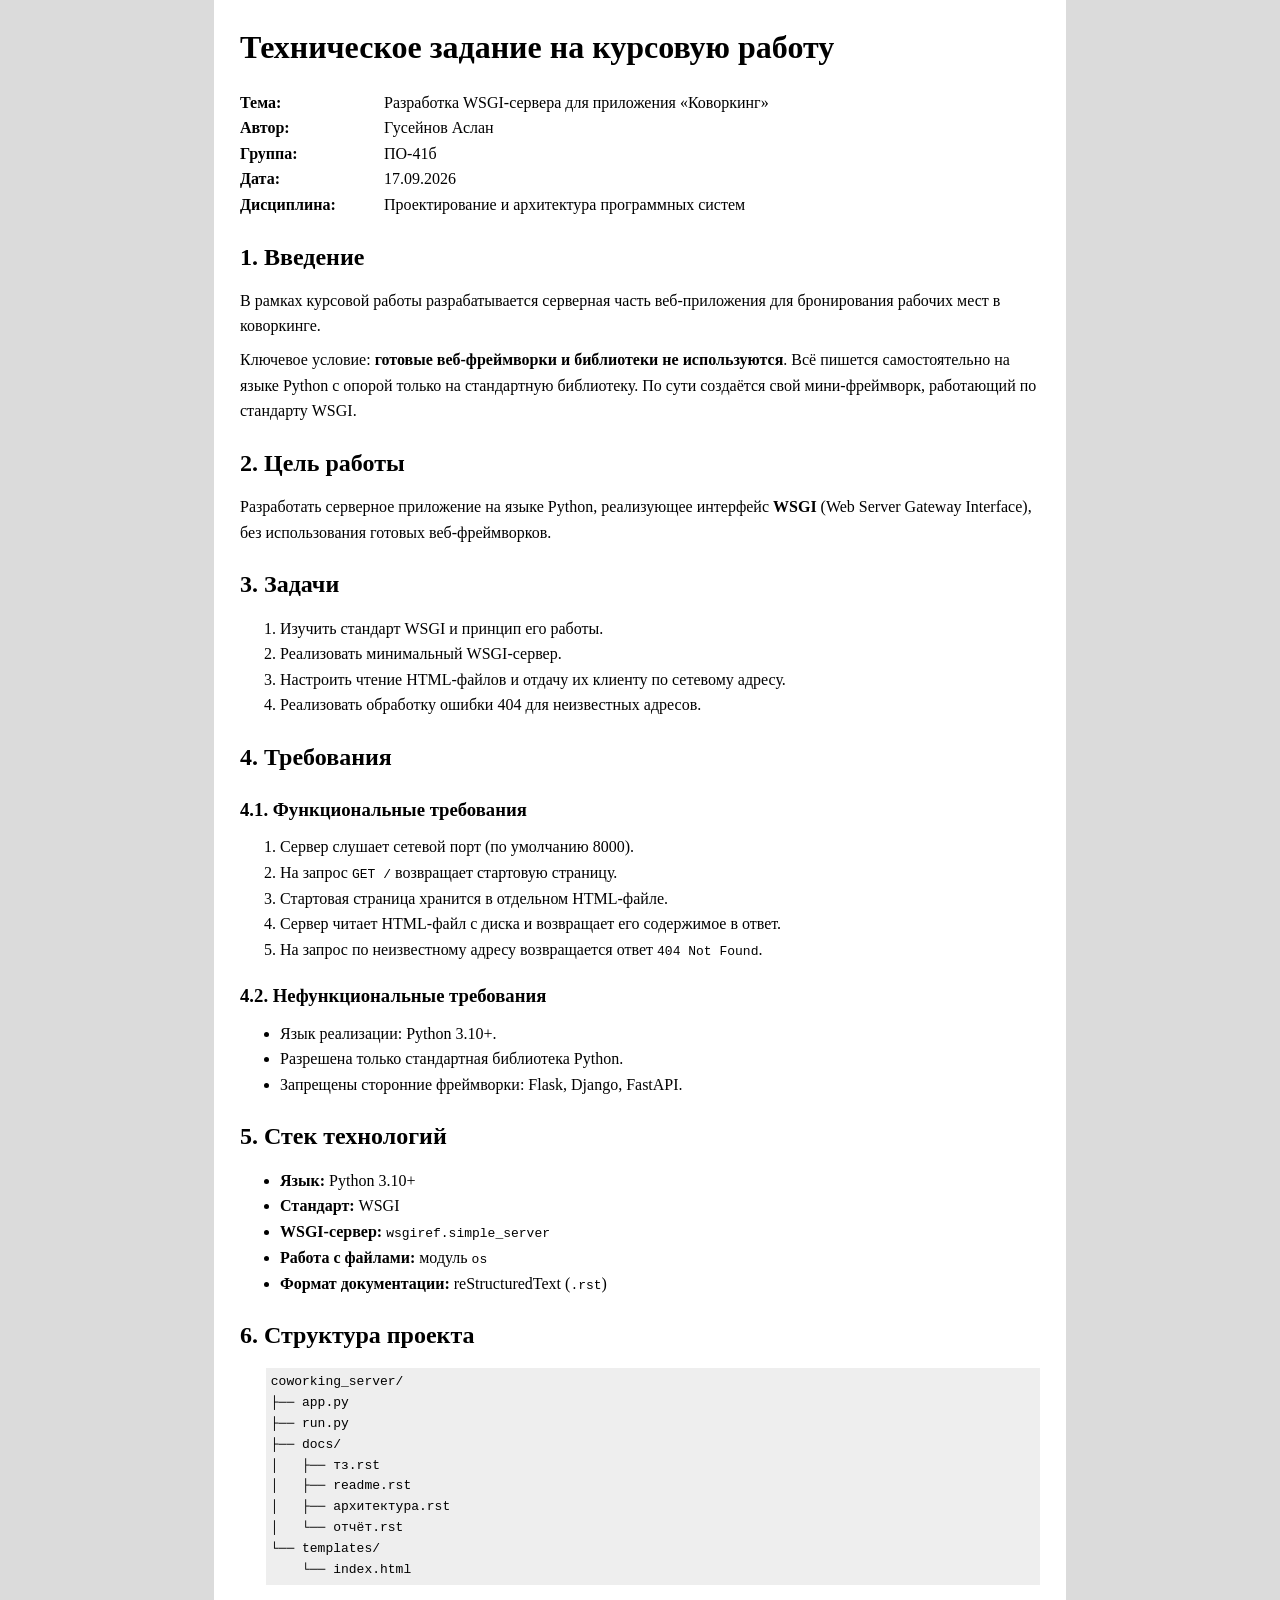
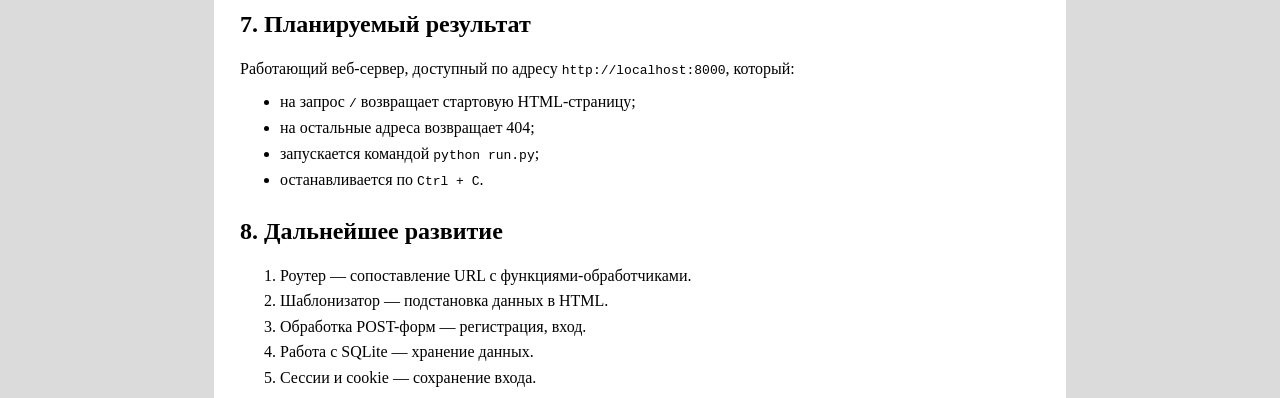
==== docs/тз.html @ 0437f2e6 "first commit" ====
<!DOCTYPE html>
<html xmlns="http://www.w3.org/1999/xhtml" xml:lang="ru" lang="ru">
<head>
<meta charset="utf-8" />
<meta name="generator" content="Docutils 0.23: https://docutils.sourceforge.io/" />
<meta name="viewport" content="width=device-width, initial-scale=1" />
<meta name="author" content="Гусейнов Аслан" />
<meta name="dcterms.date" content="17.09.2026" />
<title>Техническое задание на курсовую работу</title>
<link rel="schema.dcterms" href="http://purl.org/dc/terms/"/>
<style type="text/css">

/* Minimal style sheet for the HTML output of Docutils.                    */
/*                                                                         */
/* :Author: Günter Milde, based on html4css1.css by David Goodger          */
/* :Id: $Id: minimal.css 10018 2025-03-06 16:19:15Z milde $                                                               */
/* :Copyright: © 2015, 2021 Günter Milde.                                  */
/* :License: Released under the terms of the `2-Clause BSD license`_,      */
/*    in short:                                                            */
/*                                                                         */
/*    Copying and distribution of this file, with or without modification, */
/*    are permitted in any medium without royalty provided the copyright   */
/*    notice and this notice are preserved.                                */
/*                                                                         */
/*    This file is offered as-is, without any warranty.                    */
/*                                                                         */
/* .. _2-Clause BSD license: http://www.spdx.org/licenses/BSD-2-Clause     */

/* This CSS3 stylesheet defines rules for Docutils elements without        */
/* HTML equivalent. It is required to make the document semantics visible. */
/*                                                                         */
/* .. _validates: http://jigsaw.w3.org/css-validator/validator$link        */

/* titles */
p.topic-title,
p.admonition-title,
p.system-message-title {
  font-weight: bold;
}
p.sidebar-title,
p.rubric {
  font-weight: bold;
  font-size: larger;
}
p.rubric {
  color: maroon;
}
p.subtitle,
p.section-subtitle,
p.sidebar-subtitle {
  font-weight: bold;
  margin-top: -0.5em;
}
h1 + p.subtitle {
  font-size: 1.6em;
}
a.toc-backref {
  color: inherit;
  text-decoration: none;
}

/* Warnings, Errors */
.system-messages h2,
.system-message-title,
pre.problematic,
span.problematic {
  color: red;
}

/* Inline Literals */
.docutils.literal {
  font-family: monospace;
  white-space: pre-wrap;
}
/* do not wrap at hyphens and similar: */
.literal > span.pre { white-space: nowrap; }

/* keep line-breaks (\n) visible */
.pre-wrap { white-space: pre-wrap; }

/* Lists */

/* compact and simple lists: no margin between items */
.simple  li, .simple  ul, .simple  ol, .simple  > li p,
.compact li, .compact ul, .compact ol, .compact > li p,
dl.simple  > dd, dl.compact > dd, dl.docinfo > dd {
  margin-top: 0;
  margin-bottom: 0;
}
/* Nested Paragraphs */
p:first-child { margin-top: 0; }
p:last-child { margin-bottom: 0; }
details > p:last-child { margin-bottom: 1em; }

/* Table of Contents */
.contents ul.auto-toc { /* section numbers present */
  list-style-type: none;
}

/* Enumerated Lists */
ol.arabic     { list-style: decimal }
ol.loweralpha { list-style: lower-alpha }
ol.upperalpha { list-style: upper-alpha }
ol.lowerroman { list-style: lower-roman }
ol.upperroman { list-style: upper-roman }

/* Definition Lists and Derivatives */
dt .classifier { font-style: italic }
dt .classifier:before {
  font-style: normal;
  margin: 0.5em;
  content: ":";
}
/* Field Lists and similar */
/* bold field name, content starts on the same line */
dl.field-list,
dl.option-list,
dl.docinfo {
  display: flow-root;
}
dl.field-list > dt,
dl.option-list > dt,
dl.docinfo > dt {
  font-weight: bold;
  clear: left;
  float: left;
  margin: 0;
  padding: 0;
  padding-right: 0.25em;
}
/* Offset for field content (corresponds to the --field-name-limit option) */
dl.field-list > dd,
dl.option-list > dd,
dl.docinfo > dd {
  margin-left:  9em; /* ca. 14 chars in the test examples, fit all Docinfo fields */
}
/* start nested lists on new line */
dd > dl:first-child,
dd > ul:first-child,
dd > ol:first-child {
  clear: left;
}
/* start field-body on a new line after long field names */
dl.field-list > dd > *:first-child,
dl.option-list > dd > *:first-child
{
  display: inline-block;
  width: 100%;
  margin: 0;
}

/* Bibliographic Fields (docinfo) */
dl.docinfo pre.address {
  font: inherit;
  margin: 0;
}
dl.docinfo > dd.authors > p { margin: 0; }

/* Option Lists */
dl.option-list > dt { font-weight: normal; }
span.option { white-space: nowrap; }

/* Footnotes and Citations  */

.footnote, .citation { margin: 1em 0; } /* default paragraph skip (Firefox) */
/* hanging indent */
.citation { padding-left: 2em; }
.footnote { padding-left: 1.7em; }
.footnote.superscript { padding-left: 1.0em; }
.citation > .label { margin-left: -2em; }
.footnote > .label { margin-left: -1.7em; }
.footnote.superscript > .label { margin-left: -1.0em; }

.footnote > .label + *,
.citation > .label + * {
  display: inline-block;
  margin-top: 0;
  vertical-align: top;
}
.footnote > .backrefs + *,
.citation > .backrefs + * {
  margin-top: 0;
}
.footnote > .label + p, .footnote > .backrefs + p,
.citation > .label + p, .citation > .backrefs + p {
  display: inline;
  vertical-align: inherit;
}

.backrefs { user-select: none; }
.backrefs > a { font-style: italic; }

/* superscript footnotes */
a[role="doc-noteref"].superscript,
.footnote.superscript > .label,
.footnote.superscript > .backrefs {
  vertical-align: super;
  font-size: smaller;
  line-height: 1;
}
a[role="doc-noteref"].superscript > .fn-bracket,
.footnote.superscript > .label > .fn-bracket {
  /* hide brackets in display but leave for copy/paste */
  display: inline-block;
  width: 0;
  overflow: hidden;
}
[role="doc-noteref"].superscript + [role="doc-noteref"].superscript {
  padding-left: 0.15em; /* separate consecutive footnote references */
  /* TODO: unfortunately, "+" also selects with text between the references. */
}

/* Alignment */
.align-left   {
  text-align: left;
  margin-right: auto;
}
.align-center {
  text-align: center;
  margin-left: auto;
  margin-right: auto;
}
.align-right  {
  text-align: right;
  margin-left: auto;
}
.align-top    { vertical-align: top; }
.align-middle { vertical-align: middle; }
.align-bottom { vertical-align: bottom; }

/* reset inner alignment in figures and tables */
figure.align-left, figure.align-right,
table.align-left, table.align-center, table.align-right {
  text-align: inherit;
}

/* Text Blocks */
.topic { margin: 1em 2em; }
.sidebar,
.admonition,
.system-message {
  margin: 1em 2em;
  border: thin solid;
  padding: 0.5em 1em;
}
div.line-block { display: block; }
div.line-block div.line-block, pre { margin-left: 2em; }

/* Code line numbers: don't copy with drag-and-drop */
pre.code .ln { display: none; }
pre.code code:before {
  content: attr(data-lineno);
  font-size: small;
  color: gray;
}

/* Tables */
table {
  border-collapse: collapse;
}
td, th {
  border: thin solid silver;
  padding: 0 1ex;
}
.borderless td, .borderless th {
  border: 0;
  padding: 0;
  padding-right: 0.5em /* separate table cells */
}

table > caption, figcaption {
  text-align: left;
  margin-top: 0.2em;
  margin-bottom: 0.2em;
}
table.captionbelow {
  caption-side: bottom;
}

/* MathML (see "math.css" for --math-output=HTML) */
math .boldsymbol { font-weight: bold; }
math.boxed, math .boxed {padding: 0.25em; border: thin solid; }
/* style table similar to AMS "align" or "aligned" environment: */
mtable.cases > mtr > mtd { text-align: left; }
mtable.ams-align > mtr > mtd { padding-left: 0; padding-right: 0; }
mtable.ams-align > mtr > mtd:nth-child(2n) { text-align: left; }
mtable.ams-align > mtr > mtd:nth-child(2n+1) { text-align: right; }
mtable.ams-align > mtr > mtd:nth-child(2n+3) { padding-left: 2em; }
.mathscr mi, mi.mathscr {
  font-family: STIX, XITSMathJax_Script, rsfs10,
               "Asana Math", Garamond, cursive;
}

/* Document Header and Footer */
header { border-bottom: 1px solid black; }
footer { border-top: 1px solid black; }

/* Images are block-level by default in Docutils */
/* New HTML5 block elements: set display for older browsers */
img, svg, header, footer, main, aside, nav, section, figure, video, details {
  display: block;
}
svg { width: auto; height: auto; }  /* enable scaling of SVG images */
/* inline images */

p img, p svg, p video,
h1 img, h2 img, h3 img, h4 img, h5 img, h6 img,
h1 svg, h2 svg, h3 svg, h4 svg, h5 svg, h6 svg {
  display: inline;
}

</style>
<style type="text/css">

/* CSS31_ style sheet for the output of Docutils HTML writers.             */
/* Rules for easy reading and pre-defined style variants.                  */
/*                                                                         */
/* :Author: Günter Milde, based on html4css1.css by David Goodger          */
/* :Id: $Id: plain.css 10079 2025-04-10 12:01:48Z milde $                                                               */
/* :Copyright: © 2015 Günter Milde.                                        */
/* :License: Released under the terms of the `2-Clause BSD license`_,      */
/*    in short:                                                            */
/*                                                                         */
/*    Copying and distribution of this file, with or without modification, */
/*    are permitted in any medium without royalty provided the copyright   */
/*    notice and this notice are preserved.                                */
/*                                                                         */
/*    This file is offered as-is, without any warranty.                    */
/*                                                                         */
/* .. _2-Clause BSD license: http://www.spdx.org/licenses/BSD-2-Clause     */
/* .. _CSS3: https://www.w3.org/Style/CSS/                                 */


/* Document Structure */
/* ****************** */

/* "page layout" */
body {
  margin: 0;
  background-color: #dbdbdb;
  --field-indent: 9em; /* default indent of fields in field lists */
}
main, footer, header {
  line-height:1.6;
  /* avoid long lines --> better reading */
  /* optimum is 45…75 characters/line <http://webtypography.net/2.1.2> */
  /* OTOH: lines should not be too short because of missing hyphenation, */
  max-width: 50rem;
  padding: 1px 2%; /* 1px on top avoids grey bar above title (mozilla) */
  margin: auto;
}
main {
  counter-reset: table figure;
  background-color: white;
}
footer, header {
  font-size: smaller;
  padding: 0.5em 2%;
  border: none;
}

/* Table of Contents */
ul.auto-toc > li > p {
  padding-left: 1em;
  text-indent: -1em;
}
nav.contents ul {
  padding-left: 1em;
}
main > nav.contents ul ul ul ul:not(.auto-toc) {
  list-style-type: '\2B29\ ';
}
main > nav.contents ul ul ul ul ul:not(.auto-toc) {
  list-style-type: '\2B1D\ ';
}

/* Transitions */
hr.docutils {
  width: 80%;
  margin-top: 1em;
  margin-bottom: 1em;
  clear: both;
}

/* Paragraphs */

/* vertical space (parskip) */
p, ol, ul, dl, li,
.footnote, .citation,
div > math,
table {
  margin-top: 0.5em;
  margin-bottom: 0.5em;
}

h1, h2, h3, h4, h5, h6,
dd, details > p:last-child {
  margin-bottom: 0.5em;
}

/* Lists */
/* ===== */

/* Definition Lists */
/* Indent lists nested in definition lists */
dd > ul:only-child, dd > ol:only-child { padding-left: 1em; }

/* Description Lists */
/* styled like in most dictionaries, encyclopedias etc. */
dl.description {
  display: flow-root;
}
dl.description > dt {
  font-weight: bold;
  clear: left;
  float: left;
  margin: 0;
  padding: 0;
  padding-right: 0.3em;
}
dl.description > dd:after {
  display: table;
  content: "";
  clear: left; /* clearfix for empty descriptions */
}

/* Field Lists */

dl.field-list > dd,
dl.docinfo > dd {
  margin-left: var(--field-indent); /* adapted in media queries or HTML */
}

/* example for custom field-name width */
dl.field-list.narrow > dd {
  --field-indent: 5em;
}
/* run-in: start field-body on same line after long field names */
dl.field-list.run-in > dd p {
  display: block;
}

/* Bibliographic Fields */

/* generally, bibliographic fields use dl.docinfo */
/* but dedication and abstract are placed into divs */
div.abstract p.topic-title {
  text-align: center;
}
div.dedication {
  margin: 2em 5em;
  text-align: center;
  font-style: italic;
}
div.dedication p.topic-title {
  font-style: normal;
}

/* disclosures */
details { padding-left: 1em; }
summary { margin-left: -1em; }

/* Text Blocks */
/* =========== */

/* Literal Blocks */
pre.literal-block, pre.doctest-block,
pre.math, pre.code {
  font-family: monospace;
}

/* Block Quotes and Topics */
bockquote { margin: 1em 2em; }
blockquote p.attribution {
  text-align: right;
  margin-left: 20%;
}

/* Tables */
/* ====== */

/* th { vertical-align: bottom; } */

table tr { text-align: left; }

/* "booktabs" style (no vertical lines) */
table.booktabs {
  border: 0;
  border-top: 2px solid;
  border-bottom: 2px solid;
  border-collapse: collapse;
}
table.booktabs * {
  border: 0;
}
table.booktabs th {
  border-bottom: thin solid;
}

/* numbered tables (counter defined in div.document) */
table.numbered > caption:before {
  counter-increment: table;
  content: "Table " counter(table) ": ";
  font-weight: bold;
}

/* Explicit Markup Blocks */
/* ====================== */

/* Footnotes and Citations */
/* ----------------------- */

/* line on the left */
.footnote-list {
  border-left: solid thin;
  padding-left: 0.25em;
}

/* Directives */
/* ---------- */

/* Body Elements */
/* ~~~~~~~~~~~~~ */

/* Images and Figures */

/* let content flow to the side of aligned images and figures */
figure.align-left,
img.align-left,
svg.align-left,
video.align-left,
div.align-left,
object.align-left {
  clear: left;
  float: left;
  margin-right: 1em;
}
figure.align-right,
img.align-right,
svg.align-right,
video.align-right,
div.align-right,
object.align-right {
  clear: right;
  float: right;
  margin-left: 1em;
}
/* Stop floating sidebars, images and figures */
h1, h2, h3, h4, footer, header { clear: both; }

/* Numbered figures */
figure.numbered > figcaption > p:before {
  counter-increment: figure;
  content: "Figure " counter(figure) ": ";
  font-weight: bold;
}

/* Admonitions and System Messages */
.caution p.admonition-title,
.attention p.admonition-title,
.danger p.admonition-title,
.error p.admonition-title,
.warning p.admonition-title,
div.error {
  color: red;
}

/* Sidebar */
/* Move right. In a layout with fixed margins, */
/* it can be moved into the margin.            */
aside.sidebar {
  width: 30%;
  max-width: 26em;
  float: right;
  clear: right;
  margin-left: 1em;
  margin-right: -1%;
  background-color: #fffffa;
}


/* Code */
pre.code { padding: 0.7ex }
pre.code, code { background-color: #eeeeee }
/* basic highlighting: for a complete scheme, see */
/* https://docutils.sourceforge.io/sandbox/stylesheets/ */
pre.code .comment, code .comment { color: #5C6576 }
pre.code .keyword, code .keyword { color: #3B0D06; font-weight: bold }
pre.code .literal.string, code .literal.string { color: #0C5404 }
pre.code .name.builtin, code .name.builtin { color: #352B84 }
pre.code .deleted, code .deleted { background-color: #DEB0A1}
pre.code .inserted, code .inserted { background-color: #A3D289}


/* Epigraph           */
/* Highlights         */
/* Pull-Quote         */
/* Compound Paragraph */
/* Container          */

/* Inline Markup */
/* ============= */

sup, sub { line-height: 0.8; } /* do not add leading for lines with sup/sub */

/* Inline Literals                                          */
/* possible values: normal, nowrap, pre, pre-wrap, pre-line */
/*   span.docutils.literal { white-space: pre-wrap; }       */

/* Hyperlink References */
a { text-decoration: none; }

/* External Targets       */
/*   span.target.external */
/* Internal Targets       */
/*   span.target.internal */
/* Footnote References    */
/*   a[role="doc-noteref"] */
/* Citation References    */
/*   a.citation-reference */

</style>
</head>
<body>
<main id="section-1">
<h1 class="title">Техническое задание на курсовую работу</h1>
<dl class="docinfo simple">
<dt>Тема<span class="colon">:</span></dt>
<dd><p>Разработка WSGI-сервера для приложения «Коворкинг»</p>
</dd>
<dt class="author">Автор<span class="colon">:</span></dt>
<dd class="author"><p>Гусейнов Аслан</p></dd>
<dt>Группа<span class="colon">:</span></dt>
<dd><p>ПО-41б</p>
</dd>
<dt class="date">Дата<span class="colon">:</span></dt>
<dd class="date">17.09.2026</dd>
<dt>Дисциплина<span class="colon">:</span></dt>
<dd><p>Проектирование и архитектура программных систем</p>
</dd>
</dl>
<section id="section-2">
<h2>1. Введение</h2>
<p>В рамках курсовой работы разрабатывается серверная часть
веб-приложения для бронирования рабочих мест в коворкинге.</p>
<p>Ключевое условие: <strong>готовые веб-фреймворки и библиотеки не
используются</strong>. Всё пишется самостоятельно на языке Python с
опорой только на стандартную библиотеку. По сути создаётся
свой мини-фреймворк, работающий по стандарту WSGI.</p>
</section>
<section id="section-3">
<h2>2. Цель работы</h2>
<p>Разработать серверное приложение на языке Python, реализующее
интерфейс <strong>WSGI</strong> (Web Server Gateway Interface), без
использования готовых веб-фреймворков.</p>
</section>
<section id="section-4">
<h2>3. Задачи</h2>
<ol class="arabic simple">
<li><p>Изучить стандарт WSGI и принцип его работы.</p></li>
<li><p>Реализовать минимальный WSGI-сервер.</p></li>
<li><p>Настроить чтение HTML-файлов и отдачу их клиенту по
сетевому адресу.</p></li>
<li><p>Реализовать обработку ошибки 404 для неизвестных адресов.</p></li>
</ol>
</section>
<section id="section-5">
<h2>4. Требования</h2>
<section id="section-6">
<h3>4.1. Функциональные требования</h3>
<ol class="arabic simple">
<li><p>Сервер слушает сетевой порт (по умолчанию 8000).</p></li>
<li><p>На запрос <span class="docutils literal">GET /</span> возвращает стартовую страницу.</p></li>
<li><p>Стартовая страница хранится в отдельном HTML-файле.</p></li>
<li><p>Сервер читает HTML-файл с диска и возвращает его
содержимое в ответ.</p></li>
<li><p>На запрос по неизвестному адресу возвращается ответ
<span class="docutils literal">404 Not Found</span>.</p></li>
</ol>
</section>
<section id="section-7">
<h3>4.2. Нефункциональные требования</h3>
<ul class="simple">
<li><p>Язык реализации: Python 3.10+.</p></li>
<li><p>Разрешена только стандартная библиотека Python.</p></li>
<li><p>Запрещены сторонние фреймворки: Flask, Django, FastAPI.</p></li>
</ul>
</section>
</section>
<section id="section-8">
<h2>5. Стек технологий</h2>
<ul class="simple">
<li><p><strong>Язык:</strong> Python 3.10+</p></li>
<li><p><strong>Стандарт:</strong> WSGI</p></li>
<li><p><strong>WSGI-сервер:</strong> <span class="docutils literal">wsgiref.simple_server</span></p></li>
<li><p><strong>Работа с файлами:</strong> модуль <span class="docutils literal">os</span></p></li>
<li><p><strong>Формат документации:</strong> reStructuredText (<span class="docutils literal">.rst</span>)</p></li>
</ul>
</section>
<section id="section-9">
<h2>6. Структура проекта</h2>
<pre class="code text literal-block"><code>coworking_server/
├── app.py
├── run.py
├── docs/
│   ├── тз.rst
│   ├── readme.rst
│   ├── архитектура.rst
│   └── отчёт.rst
└── templates/
    └── index.html</code></pre>
</section>
<section id="section-10">
<h2>7. Планируемый результат</h2>
<p>Работающий веб-сервер, доступный по адресу
<span class="docutils literal"><span class="pre">http://localhost:8000</span></span>, который:</p>
<ul class="simple">
<li><p>на запрос <span class="docutils literal">/</span> возвращает стартовую HTML-страницу;</p></li>
<li><p>на остальные адреса возвращает 404;</p></li>
<li><p>запускается командой <span class="docutils literal">python run.py</span>;</p></li>
<li><p>останавливается по <span class="docutils literal">Ctrl + C</span>.</p></li>
</ul>
</section>
<section id="section-11">
<h2>8. Дальнейшее развитие</h2>
<ol class="arabic simple">
<li><p>Роутер — сопоставление URL с функциями-обработчиками.</p></li>
<li><p>Шаблонизатор — подстановка данных в HTML.</p></li>
<li><p>Обработка POST-форм — регистрация, вход.</p></li>
<li><p>Работа с SQLite — хранение данных.</p></li>
<li><p>Сессии и cookie — сохранение входа.</p></li>
</ol>
</section>
</main>
</body>
</html>
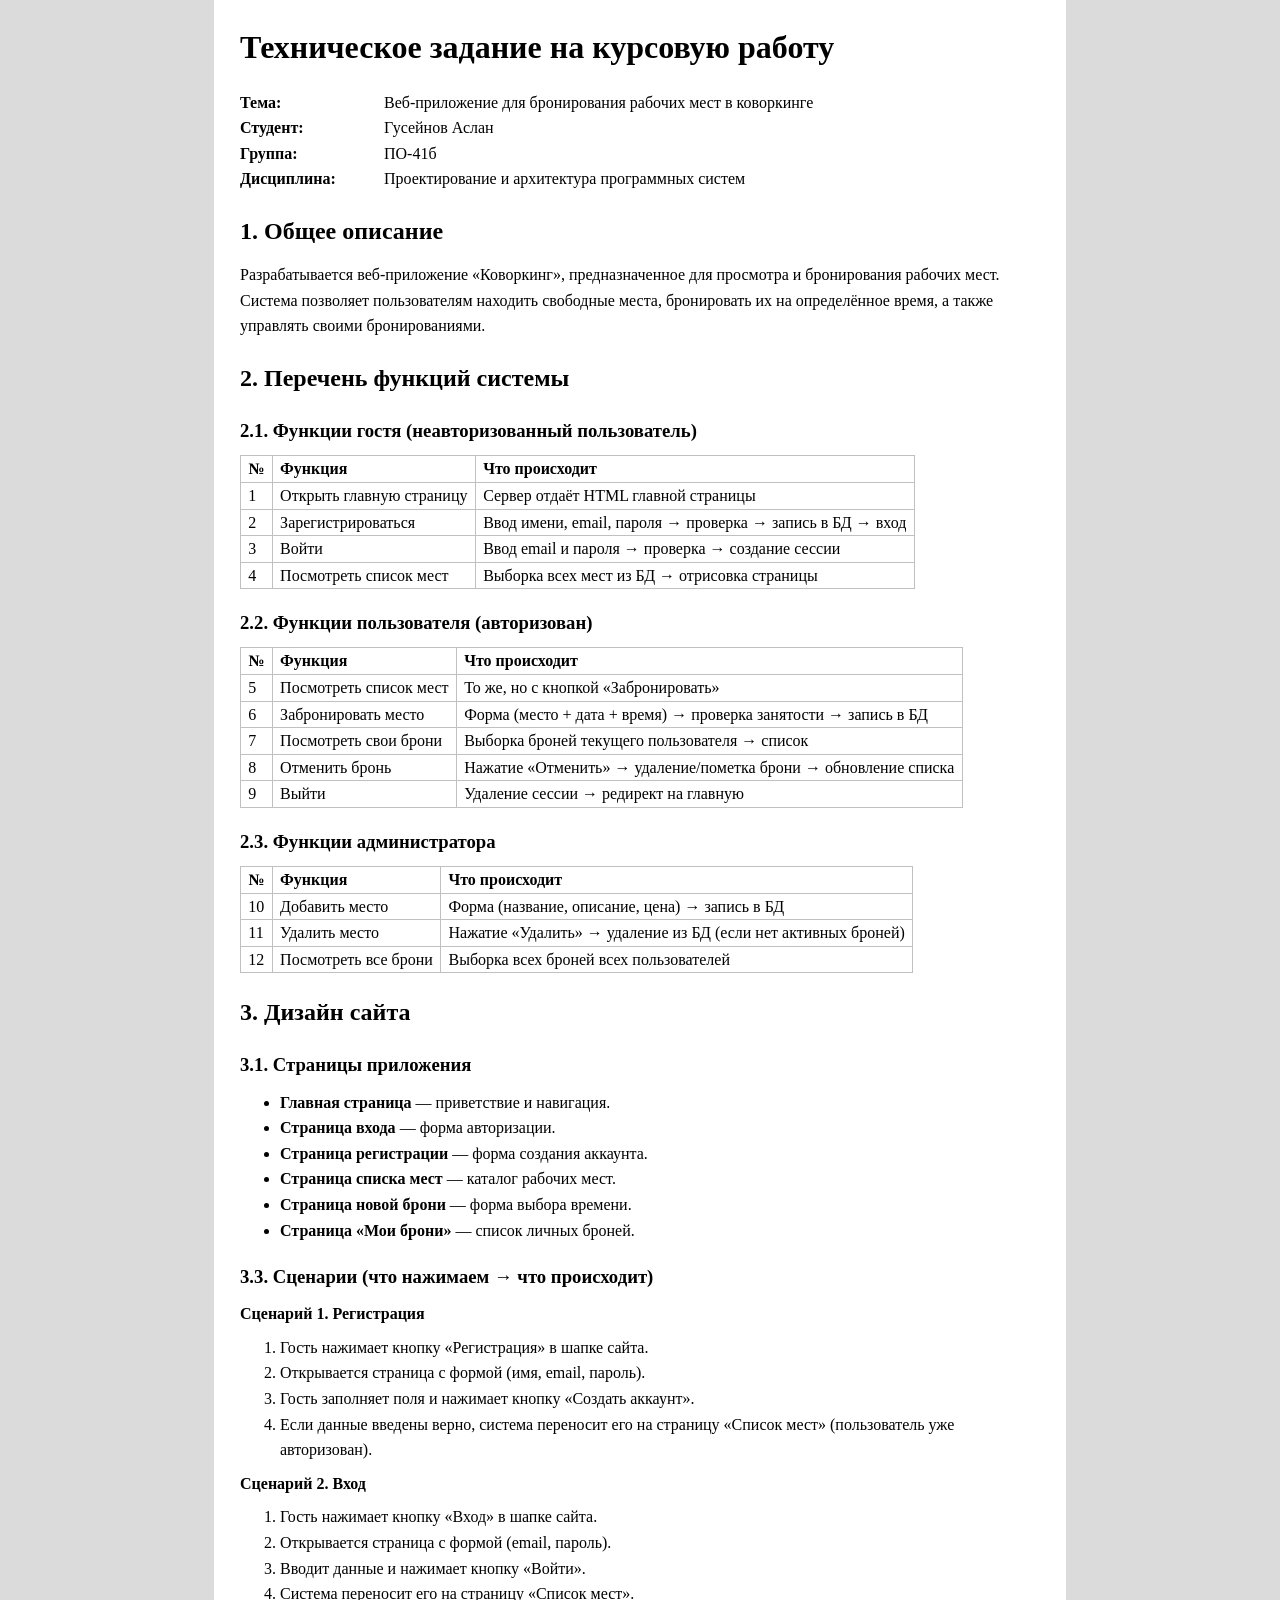
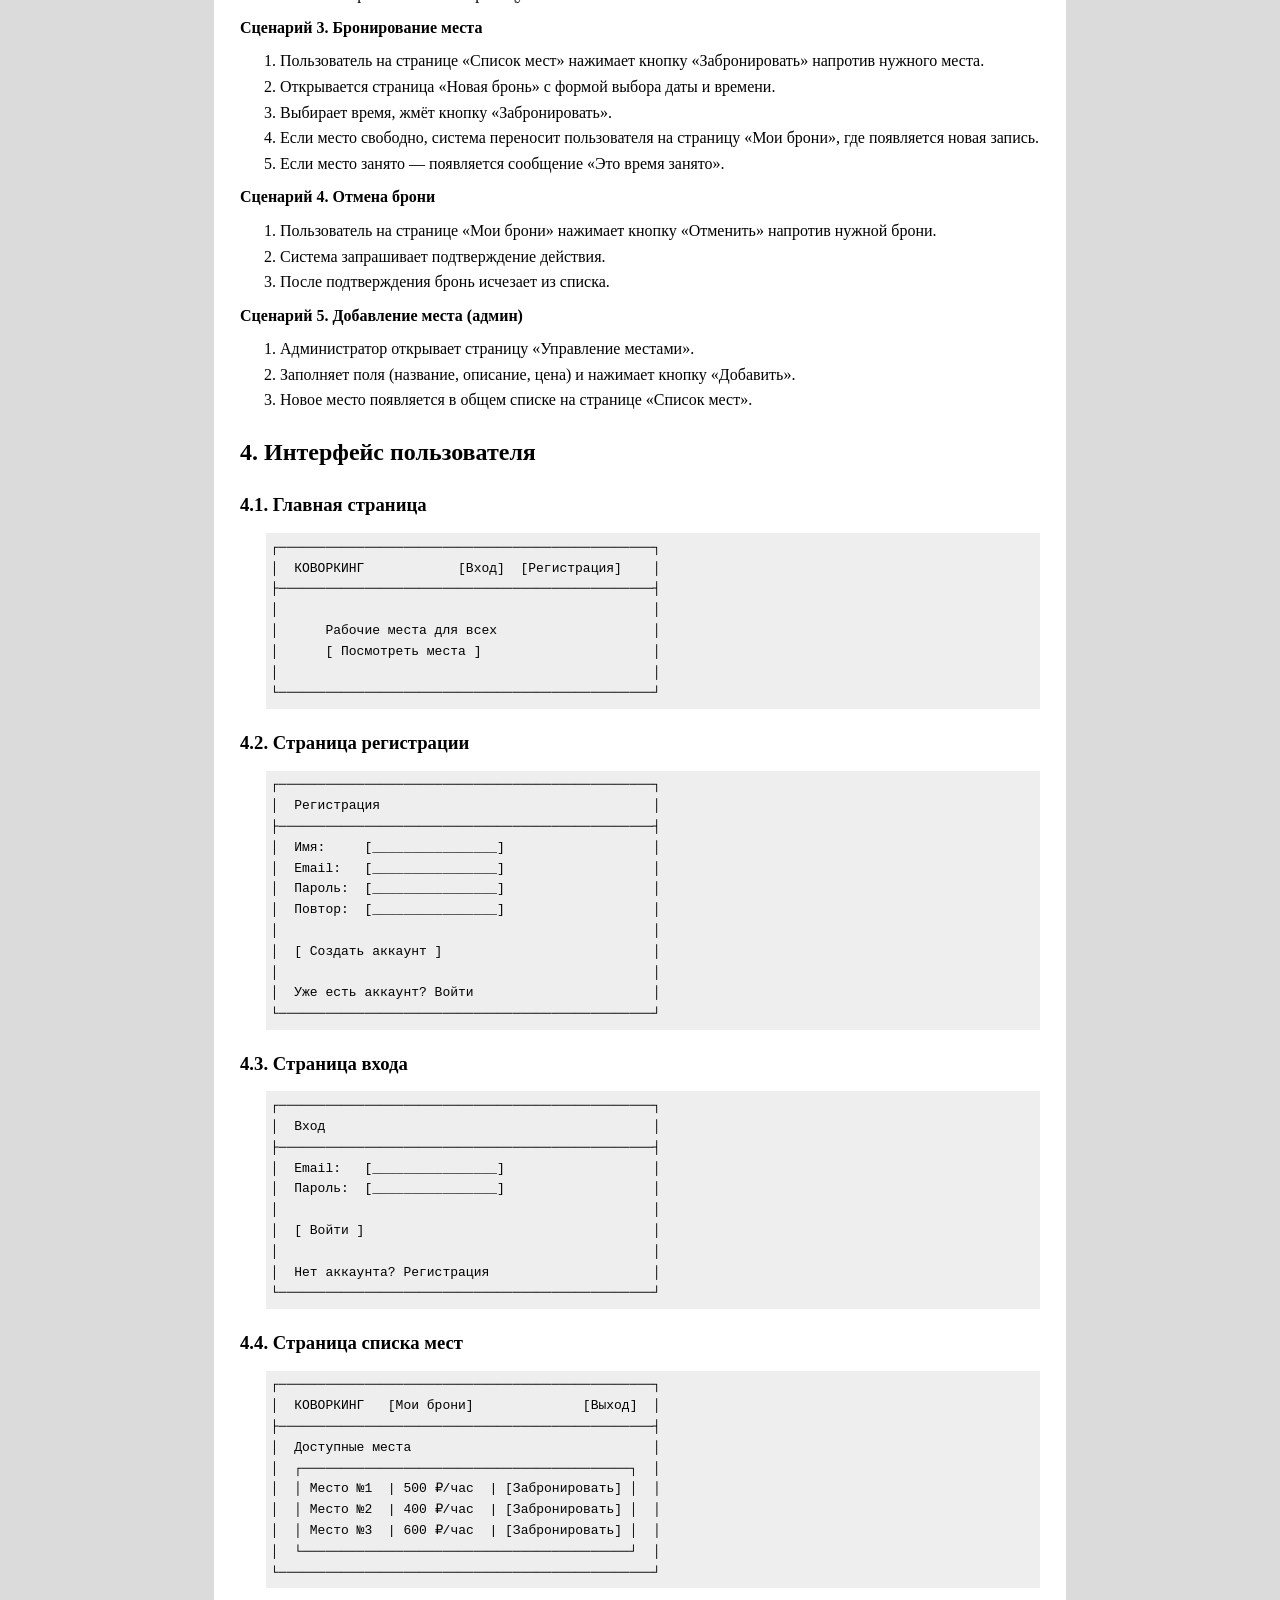
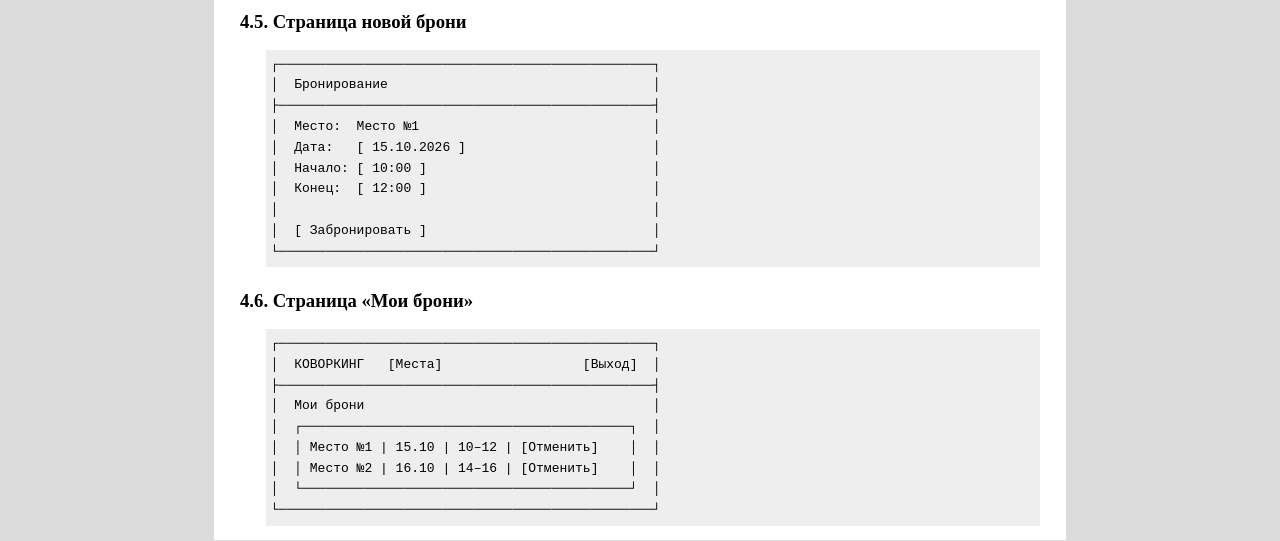
==== commit f85bcb5f: "Разделил документацию на ТЗ и ТП, финальные правки" ====
--- a/docs/тз.html
+++ b/docs/тз.html
@@ -4,10 +4,7 @@
 <meta charset="utf-8" />
 <meta name="generator" content="Docutils 0.23: https://docutils.sourceforge.io/" />
 <meta name="viewport" content="width=device-width, initial-scale=1" />
-<meta name="author" content="Гусейнов Аслан" />
-<meta name="dcterms.date" content="17.09.2026" />
 <title>Техническое задание на курсовую работу</title>
-<link rel="schema.dcterms" href="http://purl.org/dc/terms/"/>
 <style type="text/css">
 
 /* Minimal style sheet for the HTML output of Docutils.                    */
@@ -626,110 +623,262 @@
 <h1 class="title">Техническое задание на курсовую работу</h1>
 <dl class="docinfo simple">
 <dt>Тема<span class="colon">:</span></dt>
-<dd><p>Разработка WSGI-сервера для приложения «Коворкинг»</p>
+<dd><p>Веб-приложение для бронирования
+рабочих мест в коворкинге</p>
 </dd>
-<dt class="author">Автор<span class="colon">:</span></dt>
-<dd class="author"><p>Гусейнов Аслан</p></dd>
+<dt>Студент<span class="colon">:</span></dt>
+<dd><p>Гусейнов Аслан</p>
+</dd>
 <dt>Группа<span class="colon">:</span></dt>
 <dd><p>ПО-41б</p>
 </dd>
-<dt class="date">Дата<span class="colon">:</span></dt>
-<dd class="date">17.09.2026</dd>
 <dt>Дисциплина<span class="colon">:</span></dt>
 <dd><p>Проектирование и архитектура программных систем</p>
 </dd>
 </dl>
 <section id="section-2">
-<h2>1. Введение</h2>
-<p>В рамках курсовой работы разрабатывается серверная часть
-веб-приложения для бронирования рабочих мест в коворкинге.</p>
-<p>Ключевое условие: <strong>готовые веб-фреймворки и библиотеки не
-используются</strong>. Всё пишется самостоятельно на языке Python с
-опорой только на стандартную библиотеку. По сути создаётся
-свой мини-фреймворк, работающий по стандарту WSGI.</p>
+<h2>1. Общее описание</h2>
+<p>Разрабатывается веб-приложение «Коворкинг», предназначенное
+для просмотра и бронирования рабочих мест. Система
+позволяет пользователям находить свободные места,
+бронировать их на определённое время, а также управлять
+своими бронированиями.</p>
 </section>
 <section id="section-3">
-<h2>2. Цель работы</h2>
-<p>Разработать серверное приложение на языке Python, реализующее
-интерфейс <strong>WSGI</strong> (Web Server Gateway Interface), без
-использования готовых веб-фреймворков.</p>
-</section>
+<h2>2. Перечень функций системы</h2>
 <section id="section-4">
-<h2>3. Задачи</h2>
+<h3>2.1. Функции гостя (неавторизованный пользователь)</h3>
+<table>
+<thead>
+<tr><th class="head"><p>№</p></th>
+<th class="head"><p>Функция</p></th>
+<th class="head"><p>Что происходит</p></th>
+</tr>
+</thead>
+<tbody>
+<tr><td><p>1</p></td>
+<td><p>Открыть главную страницу</p></td>
+<td><p>Сервер отдаёт HTML главной страницы</p></td>
+</tr>
+<tr><td><p>2</p></td>
+<td><p>Зарегистрироваться</p></td>
+<td><p>Ввод имени, email, пароля → проверка
+→ запись в БД → вход</p></td>
+</tr>
+<tr><td><p>3</p></td>
+<td><p>Войти</p></td>
+<td><p>Ввод email и пароля → проверка
+→ создание сессии</p></td>
+</tr>
+<tr><td><p>4</p></td>
+<td><p>Посмотреть список мест</p></td>
+<td><p>Выборка всех мест из БД → отрисовка
+страницы</p></td>
+</tr>
+</tbody>
+</table>
+</section>
+<section id="section-5">
+<h3>2.2. Функции пользователя (авторизован)</h3>
+<table>
+<thead>
+<tr><th class="head"><p>№</p></th>
+<th class="head"><p>Функция</p></th>
+<th class="head"><p>Что происходит</p></th>
+</tr>
+</thead>
+<tbody>
+<tr><td><p>5</p></td>
+<td><p>Посмотреть список мест</p></td>
+<td><p>То же, но с кнопкой «Забронировать»</p></td>
+</tr>
+<tr><td><p>6</p></td>
+<td><p>Забронировать место</p></td>
+<td><p>Форма (место + дата + время) → проверка
+занятости → запись в БД</p></td>
+</tr>
+<tr><td><p>7</p></td>
+<td><p>Посмотреть свои брони</p></td>
+<td><p>Выборка броней текущего пользователя
+→ список</p></td>
+</tr>
+<tr><td><p>8</p></td>
+<td><p>Отменить бронь</p></td>
+<td><p>Нажатие «Отменить» → удаление/пометка
+брони → обновление списка</p></td>
+</tr>
+<tr><td><p>9</p></td>
+<td><p>Выйти</p></td>
+<td><p>Удаление сессии → редирект на главную</p></td>
+</tr>
+</tbody>
+</table>
+</section>
+<section id="section-6">
+<h3>2.3. Функции администратора</h3>
+<table>
+<thead>
+<tr><th class="head"><p>№</p></th>
+<th class="head"><p>Функция</p></th>
+<th class="head"><p>Что происходит</p></th>
+</tr>
+</thead>
+<tbody>
+<tr><td><p>10</p></td>
+<td><p>Добавить место</p></td>
+<td><p>Форма (название, описание, цена)
+→ запись в БД</p></td>
+</tr>
+<tr><td><p>11</p></td>
+<td><p>Удалить место</p></td>
+<td><p>Нажатие «Удалить» → удаление из БД
+(если нет активных броней)</p></td>
+</tr>
+<tr><td><p>12</p></td>
+<td><p>Посмотреть все брони</p></td>
+<td><p>Выборка всех броней всех пользователей</p></td>
+</tr>
+</tbody>
+</table>
+</section>
+</section>
+<section id="section-7">
+<h2>3. Дизайн сайта</h2>
+<section id="section-8">
+<h3>3.1. Страницы приложения</h3>
+<ul class="simple">
+<li><p><strong>Главная страница</strong> — приветствие и навигация.</p></li>
+<li><p><strong>Страница входа</strong> — форма авторизации.</p></li>
+<li><p><strong>Страница регистрации</strong> — форма создания аккаунта.</p></li>
+<li><p><strong>Страница списка мест</strong> — каталог рабочих мест.</p></li>
+<li><p><strong>Страница новой брони</strong> — форма выбора времени.</p></li>
+<li><p><strong>Страница «Мои брони»</strong> — список личных броней.</p></li>
+</ul>
+</section>
+<section id="section-9">
+<h3>3.3. Сценарии (что нажимаем → что происходит)</h3>
+<p><strong>Сценарий 1. Регистрация</strong></p>
 <ol class="arabic simple">
-<li><p>Изучить стандарт WSGI и принцип его работы.</p></li>
-<li><p>Реализовать минимальный WSGI-сервер.</p></li>
-<li><p>Настроить чтение HTML-файлов и отдачу их клиенту по
-сетевому адресу.</p></li>
-<li><p>Реализовать обработку ошибки 404 для неизвестных адресов.</p></li>
+<li><p>Гость нажимает кнопку «Регистрация» в шапке сайта.</p></li>
+<li><p>Открывается страница с формой (имя, email, пароль).</p></li>
+<li><p>Гость заполняет поля и нажимает кнопку «Создать аккаунт».</p></li>
+<li><p>Если данные введены верно, система переносит его на
+страницу «Список мест» (пользователь уже авторизован).</p></li>
 </ol>
-</section>
-<section id="section-5">
-<h2>4. Требования</h2>
-<section id="section-6">
-<h3>4.1. Функциональные требования</h3>
+<p><strong>Сценарий 2. Вход</strong></p>
 <ol class="arabic simple">
-<li><p>Сервер слушает сетевой порт (по умолчанию 8000).</p></li>
-<li><p>На запрос <span class="docutils literal">GET /</span> возвращает стартовую страницу.</p></li>
-<li><p>Стартовая страница хранится в отдельном HTML-файле.</p></li>
-<li><p>Сервер читает HTML-файл с диска и возвращает его
-содержимое в ответ.</p></li>
-<li><p>На запрос по неизвестному адресу возвращается ответ
-<span class="docutils literal">404 Not Found</span>.</p></li>
+<li><p>Гость нажимает кнопку «Вход» в шапке сайта.</p></li>
+<li><p>Открывается страница с формой (email, пароль).</p></li>
+<li><p>Вводит данные и нажимает кнопку «Войти».</p></li>
+<li><p>Система переносит его на страницу «Список мест».</p></li>
 </ol>
-</section>
-<section id="section-7">
-<h3>4.2. Нефункциональные требования</h3>
-<ul class="simple">
-<li><p>Язык реализации: Python 3.10+.</p></li>
-<li><p>Разрешена только стандартная библиотека Python.</p></li>
-<li><p>Запрещены сторонние фреймворки: Flask, Django, FastAPI.</p></li>
-</ul>
-</section>
-</section>
-<section id="section-8">
-<h2>5. Стек технологий</h2>
-<ul class="simple">
-<li><p><strong>Язык:</strong> Python 3.10+</p></li>
-<li><p><strong>Стандарт:</strong> WSGI</p></li>
-<li><p><strong>WSGI-сервер:</strong> <span class="docutils literal">wsgiref.simple_server</span></p></li>
-<li><p><strong>Работа с файлами:</strong> модуль <span class="docutils literal">os</span></p></li>
-<li><p><strong>Формат документации:</strong> reStructuredText (<span class="docutils literal">.rst</span>)</p></li>
-</ul>
-</section>
-<section id="section-9">
-<h2>6. Структура проекта</h2>
-<pre class="code text literal-block"><code>coworking_server/
-├── app.py
-├── run.py
-├── docs/
-│   ├── тз.rst
-│   ├── readme.rst
-│   ├── архитектура.rst
-│   └── отчёт.rst
-└── templates/
-    └── index.html</code></pre>
+<p><strong>Сценарий 3. Бронирование места</strong></p>
+<ol class="arabic simple">
+<li><p>Пользователь на странице «Список мест» нажимает
+кнопку «Забронировать» напротив нужного места.</p></li>
+<li><p>Открывается страница «Новая бронь» с формой выбора
+даты и времени.</p></li>
+<li><p>Выбирает время, жмёт кнопку «Забронировать».</p></li>
+<li><p>Если место свободно, система переносит пользователя
+на страницу «Мои брони», где появляется новая запись.</p></li>
+<li><p>Если место занято — появляется сообщение «Это время занято».</p></li>
+</ol>
+<p><strong>Сценарий 4. Отмена брони</strong></p>
+<ol class="arabic simple">
+<li><p>Пользователь на странице «Мои брони» нажимает
+кнопку «Отменить» напротив нужной брони.</p></li>
+<li><p>Система запрашивает подтверждение действия.</p></li>
+<li><p>После подтверждения бронь исчезает из списка.</p></li>
+</ol>
+<p><strong>Сценарий 5. Добавление места (админ)</strong></p>
+<ol class="arabic simple">
+<li><p>Администратор открывает страницу «Управление местами».</p></li>
+<li><p>Заполняет поля (название, описание, цена) и нажимает
+кнопку «Добавить».</p></li>
+<li><p>Новое место появляется в общем списке на странице
+«Список мест».</p></li>
+</ol>
+</section>
 </section>
 <section id="section-10">
-<h2>7. Планируемый результат</h2>
-<p>Работающий веб-сервер, доступный по адресу
-<span class="docutils literal"><span class="pre">http://localhost:8000</span></span>, который:</p>
-<ul class="simple">
-<li><p>на запрос <span class="docutils literal">/</span> возвращает стартовую HTML-страницу;</p></li>
-<li><p>на остальные адреса возвращает 404;</p></li>
-<li><p>запускается командой <span class="docutils literal">python run.py</span>;</p></li>
-<li><p>останавливается по <span class="docutils literal">Ctrl + C</span>.</p></li>
-</ul>
-</section>
+<h2>4. Интерфейс пользователя</h2>
 <section id="section-11">
-<h2>8. Дальнейшее развитие</h2>
-<ol class="arabic simple">
-<li><p>Роутер — сопоставление URL с функциями-обработчиками.</p></li>
-<li><p>Шаблонизатор — подстановка данных в HTML.</p></li>
-<li><p>Обработка POST-форм — регистрация, вход.</p></li>
-<li><p>Работа с SQLite — хранение данных.</p></li>
-<li><p>Сессии и cookie — сохранение входа.</p></li>
-</ol>
+<h3>4.1. Главная страница</h3>
+<pre class="code text literal-block"><code>┌────────────────────────────────────────────────┐
+│  КОВОРКИНГ            [Вход]  [Регистрация]    │
+├────────────────────────────────────────────────┤
+│                                                │
+│      Рабочие места для всех                    │
+│      [ Посмотреть места ]                      │
+│                                                │
+└────────────────────────────────────────────────┘</code></pre>
+</section>
+<section id="section-12">
+<h3>4.2. Страница регистрации</h3>
+<pre class="code text literal-block"><code>┌────────────────────────────────────────────────┐
+│  Регистрация                                   │
+├────────────────────────────────────────────────┤
+│  Имя:     [________________]                   │
+│  Email:   [________________]                   │
+│  Пароль:  [________________]                   │
+│  Повтор:  [________________]                   │
+│                                                │
+│  [ Создать аккаунт ]                           │
+│                                                │
+│  Уже есть аккаунт? Войти                       │
+└────────────────────────────────────────────────┘</code></pre>
+</section>
+<section id="section-13">
+<h3>4.3. Страница входа</h3>
+<pre class="code text literal-block"><code>┌────────────────────────────────────────────────┐
+│  Вход                                          │
+├────────────────────────────────────────────────┤
+│  Email:   [________________]                   │
+│  Пароль:  [________________]                   │
+│                                                │
+│  [ Войти ]                                     │
+│                                                │
+│  Нет аккаунта? Регистрация                     │
+└────────────────────────────────────────────────┘</code></pre>
+</section>
+<section id="section-14">
+<h3>4.4. Страница списка мест</h3>
+<pre class="code text literal-block"><code>┌────────────────────────────────────────────────┐
+│  КОВОРКИНГ   [Мои брони]              [Выход]  │
+├────────────────────────────────────────────────┤
+│  Доступные места                               │
+│  ┌──────────────────────────────────────────┐  │
+│  │ Место №1  | 500 ₽/час  | [Забронировать] │  │
+│  │ Место №2  | 400 ₽/час  | [Забронировать] │  │
+│  │ Место №3  | 600 ₽/час  | [Забронировать] │  │
+│  └──────────────────────────────────────────┘  │
+└────────────────────────────────────────────────┘</code></pre>
+</section>
+<section id="section-15">
+<h3>4.5. Страница новой брони</h3>
+<pre class="code text literal-block"><code>┌────────────────────────────────────────────────┐
+│  Бронирование                                  │
+├────────────────────────────────────────────────┤
+│  Место:  Место №1                              │
+│  Дата:   [ 15.10.2026 ]                        │
+│  Начало: [ 10:00 ]                             │
+│  Конец:  [ 12:00 ]                             │
+│                                                │
+│  [ Забронировать ]                             │
+└────────────────────────────────────────────────┘</code></pre>
+</section>
+<section id="section-16">
+<h3>4.6. Страница «Мои брони»</h3>
+<pre class="code text literal-block"><code>┌────────────────────────────────────────────────┐
+│  КОВОРКИНГ   [Места]                  [Выход]  │
+├────────────────────────────────────────────────┤
+│  Мои брони                                     │
+│  ┌──────────────────────────────────────────┐  │
+│  │ Место №1 | 15.10 | 10–12 | [Отменить]    │  │
+│  │ Место №2 | 16.10 | 14–16 | [Отменить]    │  │
+│  └──────────────────────────────────────────┘  │
+└────────────────────────────────────────────────┘</code></pre>
+</section>
 </section>
 </main>
 </body>
